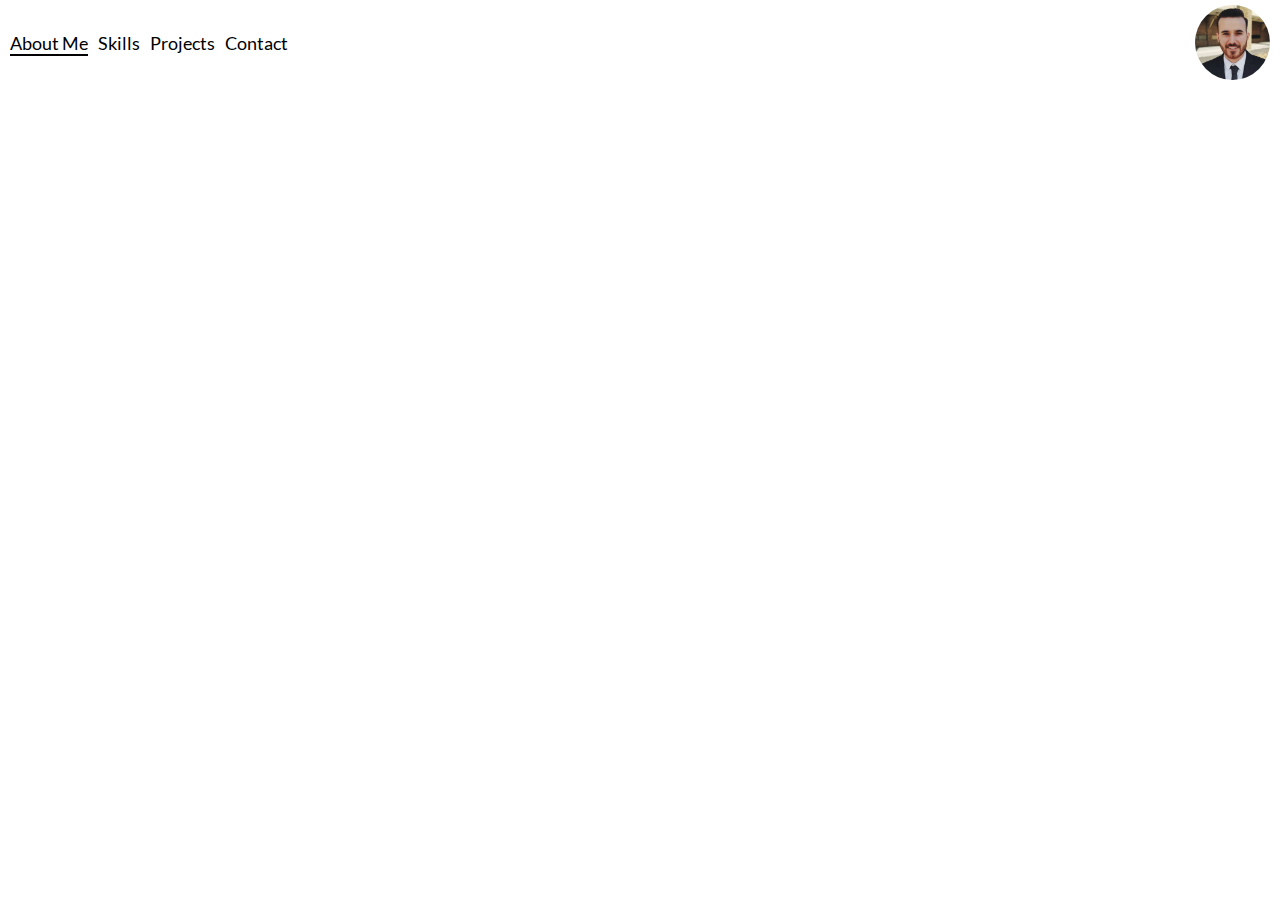
==== index.html @ 34683efc "setting up website for github pages" ====
<!DOCTYPE html>
<html lang="en">

<head>
    <meta charset="UTF-8">
    <meta name="viewport" content="width=device-width, initial-scale=1.0">
    <meta http-equiv="X-UA-Compatible" content="ie=edge">
    <link rel='stylesheet' href='css/main.css'>
    <link rel='stylesheet' href='css/nav.css'>
    <link rel="shortcut icon" type="image/x-icon" href="images/favicon.ico" />
    <title>About Me</title>
</head>

<body>
    <header>
        <div class='overlay'></div>
        <ul class='expanded_links nav_links'>
            <li>
                <a href='/' class='about_me current'>About Me</a>
            </li>
            <li>
                <a href='skills.html' class='skills'>Skills</a>
            </li>
            <li>
                <a href='projects.html' class='projects'>Projects</a>
            </li>
            <li>
                <a href='contact.html' class='contact'>Contact</a>
            </li>
        </ul>

        <div class='hamburger'>
            <div></div>
            <div></div>
            <div></div>
        </div>

        <span id='title'>About Me</span>

        <div class='slidein_links'>
            <div class='profile'>
                <img src='images/chad.jpg' class='headshot'>
                <p>Chad Weaver</p>
                <svg xmlns="http://www.w3.org/2000/svg" width="42" height="42" viewBox="0 0 24 24" id='close'>
                    <path d="M19 6.41L17.59 5 12 10.59 6.41 5 5 6.41 10.59 12 5 17.59 6.41 19 12 13.41 17.59 19 19 17.59 13.41 12z" />
                    <path d="M0 0h24v24H0z" fill="none" />
                </svg>
            </div>
            <ul class='nav_links'>
                <li>
                    <a href='/' class='about_me current'>About Me</a>
                </li>
                <li>
                    <a href='skills.html' class='skills'>Skills</a>
                </li>
                <li>
                    <a href='projects.html' class='projects'>Projects</a>
                </li>
                <li>
                    <a href='contact.html' class='contact'>Contact</a>
                </li>
            </ul>
        </div>

        <img src='images/chad.jpg' class='headshot'>
    </header>

    <main>
        <div id='runway'>
        </div>
    </main>


    <script src='js/jquery-3.3.1.min.js'></script>
    <script src='js/nav.js'></script>
</body>

</html>
---- css/main.css ----
@font-face {
    font-family: 'Lato';
    src: url('/fonts/Lato/Lato-Regular.ttf');
}

*, body {
    margin: 0;
    padding: 0;
    box-sizing: border-box;
    font-family: 'Lato';
    color: black;
    flex-shrink: 0;
    font-size: 18px;
}

body {
    overflow: hidden;
}

main {
    width: 100vw;
    position: relative;
    top: 85px;
    left: 0;
    height: calc(100vh - 85px);
    overflow-y: auto;
    padding: 0 20px 20px 20px;
}

#runway {
    max-width: 1190px;
    margin-left: auto;
    margin-right: auto;
    text-align: center;
}

::-webkit-scrollbar {
    width: 8px;
    height: 8px;
}
::-webkit-scrollbar-track {
  border-radius: 10px;
  background: rgba(0,0,0,0.1);
}
::-webkit-scrollbar-thumb{
  border-radius: 10px;
  background: rgba(0,0,0,0.2);
}
::-webkit-scrollbar-thumb:hover{
    background: rgba(0,0,0,0.4);
}
::-webkit-scrollbar-thumb:active{
    background: rgba(0,0,0,.9);
}
---- css/nav.css ----
.overlay {
    display: none;
    position: fixed;
    height: 100vh;
    width: 100vw;
    z-index: 10;
    top: 0;
    left: 0;
    bottom: 0;
    right: 0;
    background-color: rgba(0, 0, 0, .1);
    transition: all 0.2s;
}

.nav_links {
    list-style: none;
}

.nav_links a {
    text-decoration: none;
    border-bottom: 2px solid transparent;
    transition: border-color 0.3s;
}

.nav_links a.current {
    border-color: black;
    /* align-items: center; */
}

.nav_links a:hover {
    border-color: #989898;
}

.overlay.show {
    display: block;
}

header {
    display: flex;
    justify-content: space-between;
    align-items: center;
    height: 85px;
    padding-left: 10px;
    padding-right: 10px;
    position: fixed;
    width: 100vw;
    background-color: white;
    transition: box-shadow 0.2s;
    z-index: 5;
}

header.scrolling {
    box-shadow: 0 5px 5px -5px #333;
}

.expanded_links.nav_links {
    display: none;
}

.expanded_links.nav_links li:not(:first-child) {
    margin-left: 10px;
}

.hamburger div {
    width: 35px;
    height: 6px;
    background-color: black;
    margin: 6px 0;
    border-radius: 6px;
}

.hamburger:hover {
    cursor: pointer;
}

.slidein_links {
    position: absolute;
    top: 0;
    left: 0;
    height: 100vh;
    width: 300px;
    transform: translate(-305px);
    transition: all 0.2s;
    box-shadow: 0 0 5px #333;
    background-color: white;
    z-index: 20;
}

.slidein_links .nav_links {
    list-style: none;
    display: flex;
    width: 100%;
    flex-direction: column;
    padding-left: 10px;
}

.slidein_links .nav_links li {
    padding: 10px 5px;
}

.slidein_links a {
    font-size: 115%;
}

.slidein_links.out {
    transform: translate(0, 0);
}

.headshot {
    border-radius: 50%;
    height: 100px;
}

header > .headshot {
    display: none;
}

#title {
    width: 100%;
    padding-left: 15px;
    font-size: 150%;
}

.profile {
    text-align: center;
    padding: 10px;
    border-bottom: 1px solid lightgray;
}

.profile #close {
    position: absolute;
    top: 5px;
    right: 5px;
}

.profile #close:hover {
    cursor: pointer;
}

.profile p {
    font-size: 130%;
}

@media screen and (min-width: 600px) {
    .slidein_links, .hamburger, .overlay.show, #title {
        display: none;
    }

    .headshot {
        height: 75px;
    }

    .expanded_links.nav_links {
        display: flex;
    }

    header > .headshot {
        display: inline;
    }
}
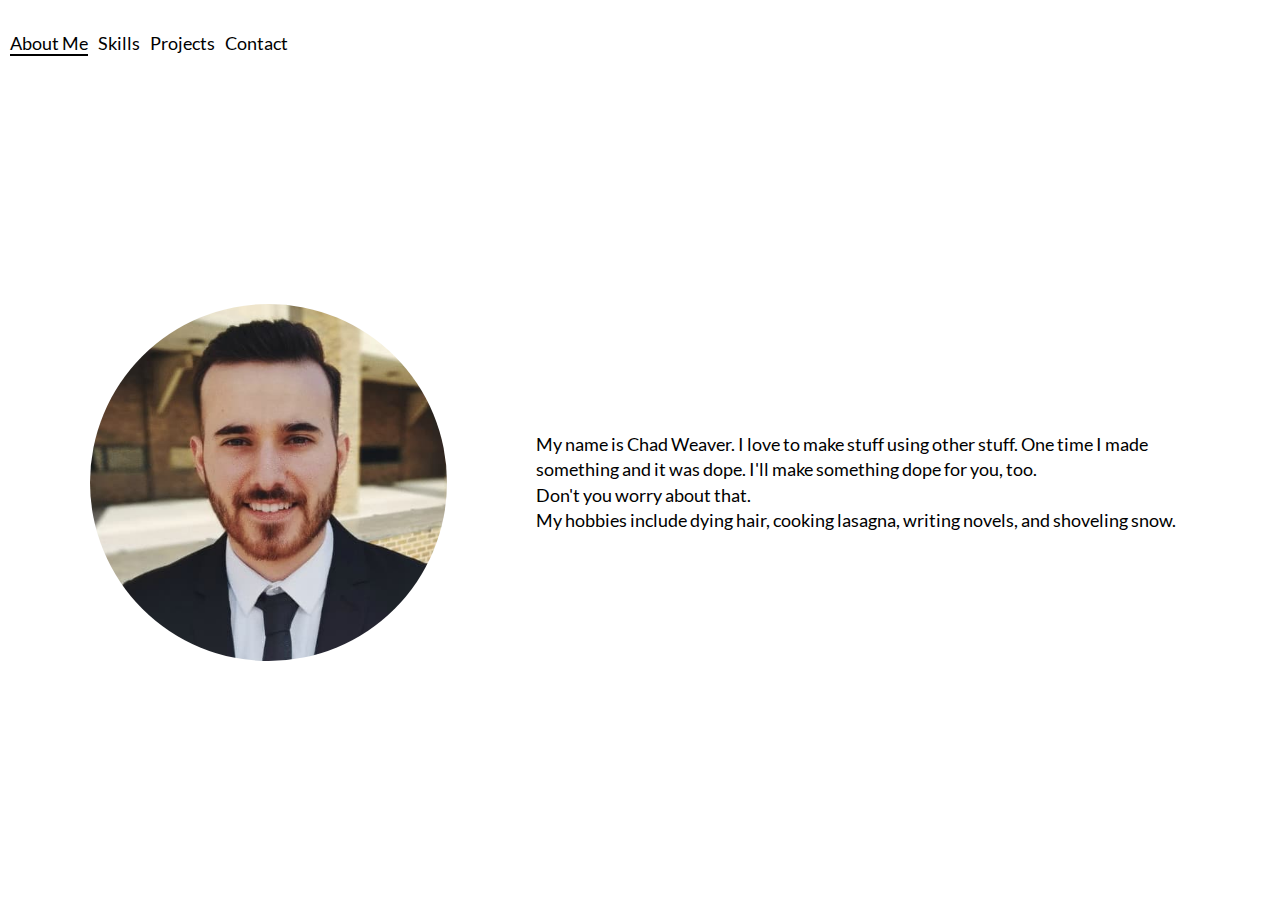
==== commit d7cc8724: "removing headshot from navbar" ====
--- a/index.html
+++ b/index.html
@@ -7,6 +7,7 @@
     <meta http-equiv="X-UA-Compatible" content="ie=edge">
     <link rel='stylesheet' href='css/main.css'>
     <link rel='stylesheet' href='css/nav.css'>
+    <link rel='stylesheet' href='css/index.css'>
     <link rel="shortcut icon" type="image/x-icon" href="images/favicon.ico" />
     <title>About Me</title>
 </head>
@@ -39,7 +40,7 @@
 
         <div class='slidein_links'>
             <div class='profile'>
-                <img src='images/chad.jpg' class='headshot'>
+                <img src='images/chad.jpg' class='headshot' alt='Chad Weaver'>
                 <p>Chad Weaver</p>
                 <svg xmlns="http://www.w3.org/2000/svg" width="42" height="42" viewBox="0 0 24 24" id='close'>
                     <path d="M19 6.41L17.59 5 12 10.59 6.41 5 5 6.41 10.59 12 5 17.59 6.41 19 12 13.41 17.59 19 19 17.59 13.41 12z" />
@@ -61,12 +62,26 @@
                 </li>
             </ul>
         </div>
-
-        <img src='images/chad.jpg' class='headshot'>
     </header>
 
     <main>
         <div id='runway'>
+            <div id='about_container'>
+                <img src='images/chad.jpg' alt='Chad Weaver' class='headshot'>
+                <div id='about_text'>
+                    <!-- <p class='title'>About Me</p> -->
+                    <p>
+                        My name is Chad Weaver.  I love to make stuff using other stuff.
+                        One time I made something and it was dope. I'll make something
+                        dope for you, too. 
+                    </p>
+                    <p>Don't you worry about that.</p>
+                    <p>
+                        My hobbies include dying hair, cooking lasagna, writing novels,
+                        and shoveling snow.
+                    </p>
+                </div>
+            </div>
         </div>
     </main>
 
--- a/css/main.css
+++ b/css/main.css
@@ -32,6 +32,19 @@
     margin-left: auto;
     margin-right: auto;
     text-align: center;
+
+    min-height: calc(100vh - 105px);
+    display: flex;
+    flex-direction: column;
+    justify-content: center;
+}
+
+.title {
+    font-size: 165%;
+    text-transform: uppercase;
+    padding-bottom: 12px;
+    /* letter-spacing: 1px; */
+    word-spacing: 2px;
 }
 
 ::-webkit-scrollbar {
--- a/css/index.css
+++ b/css/index.css
@@ -0,0 +1,38 @@
+#about_container {
+    display: flex;
+    /* justify-content: space-evenly; */
+    justify-content: center;
+    align-items: center;
+    line-height: 1.4em;
+}
+
+#about_container .headshot {
+    width: 30%;
+    height: auto;
+
+    display: none;
+}
+
+#about_container .title {
+    display: none;
+}
+
+#about_text {
+    /* width: 55%; */
+    width: 100%;
+    text-align: left;
+}
+
+@media screen and (min-width: 500px) {
+    #about_container .headshot, #about_container .title {
+        display: block;
+    }
+
+    #about_container {
+        justify-content: space-around;
+    }
+
+    #about_text {
+        width: 55%;
+    }
+}